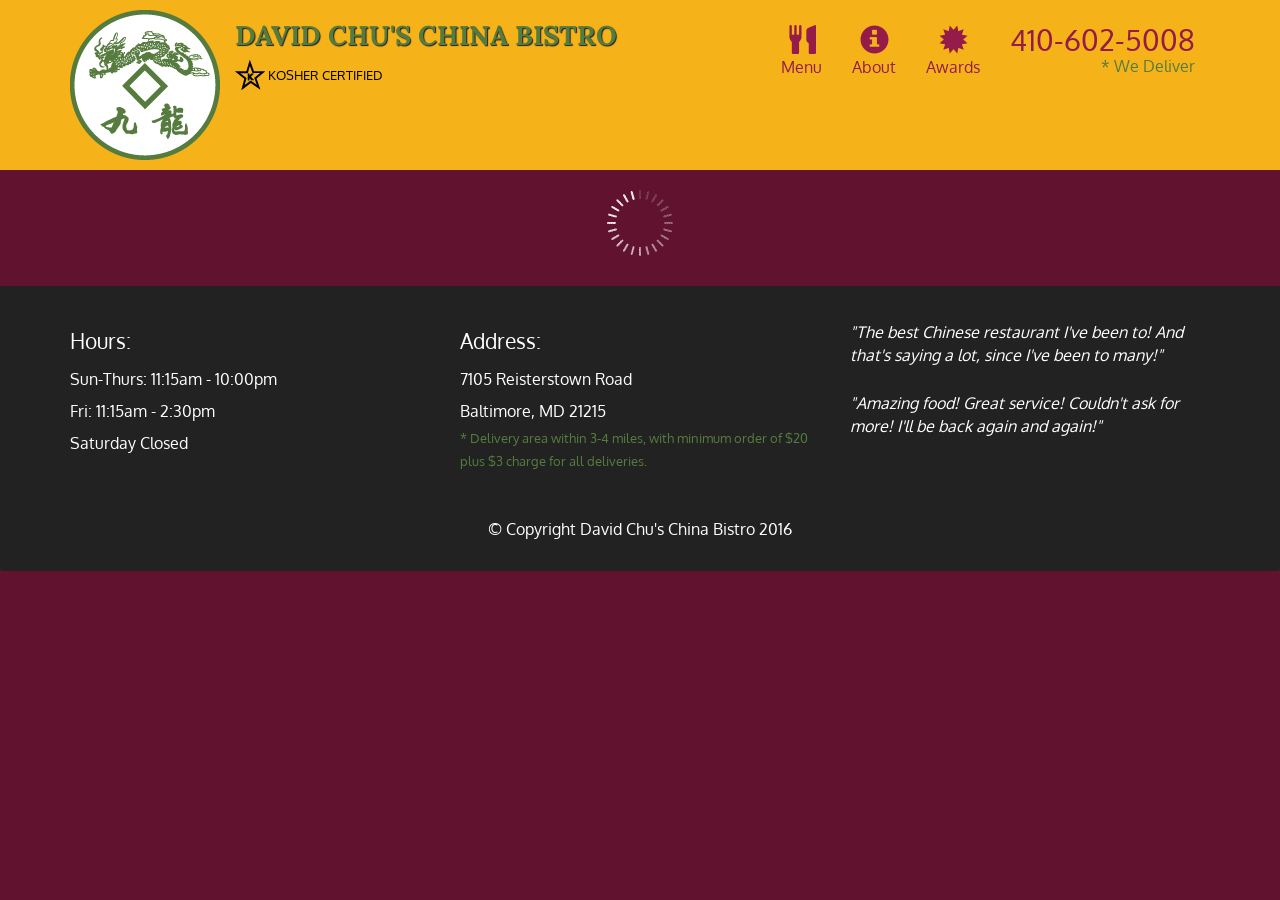
==== index.html @ f2bc0203 "primer commit" ====
<!doctype html>
<html lang="en">
  <head>
    <meta charset="utf-8">
    <meta http-equiv="X-UA-Compatible" content="IE=edge">
    <meta name="viewport" content="width=device-width, initial-scale=1">
    <title>David Chu's China Bistro</title>
    <link rel="stylesheet" href="css/bootstrap.min.css">
    <link rel="stylesheet" href="css/styles.css">
    <link href='https://fonts.googleapis.com/css?family=Oxygen:400,300,700' rel='stylesheet' type='text/css'>
    <link href='https://fonts.googleapis.com/css?family=Lora' rel='stylesheet' type='text/css'>
  </head>
<body>
  <header>
    <nav id="header-nav" class="navbar navbar-default">
      <div class="container">
        <div class="navbar-header">
          <a href="index.html" class="pull-left visible-md visible-lg">
            <div id="logo-img"></div>
          </a>

          <div class="navbar-brand">
            <a href="index.html"><h1>David Chu's China Bistro</h1></a>
            <p>
              <img src="images/star-k-logo.png" alt="Kosher certification">
              <span>Kosher Certified</span>
            </p>
          </div>

          <button id="navbarToggle" type="button" class="navbar-toggle collapsed" data-toggle="collapse" data-target="#collapsable-nav" aria-expanded="false">
            <span class="sr-only">Toggle navigation</span>
            <span class="icon-bar"></span>
            <span class="icon-bar"></span>
            <span class="icon-bar"></span>
          </button>
        </div>
        
        <div id="collapsable-nav" class="collapse navbar-collapse">
           <ul id="nav-list" class="nav navbar-nav navbar-right">
            <li id="navHomeButton" class="visible-xs active">
              <a href="index.html">
                <span class="glyphicon glyphicon-home"></span> Home</a>
            </li>
            <li id="navMenuButton">
              <a href="#" onclick="$dc.loadMenuCategories();">
                <span class="glyphicon glyphicon-cutlery"></span><br class="hidden-xs"> Menu</a>
            </li>
            <li>
              <a href="#">
                <span class="glyphicon glyphicon-info-sign"></span><br class="hidden-xs"> About</a>
            </li>
            <li>
              <a href="#">
                <span class="glyphicon glyphicon-certificate"></span><br class="hidden-xs"> Awards</a>
            </li>
            <li id="phone" class="hidden-xs">
              <a href="tel:410-602-5008">
                <span>410-602-5008</span></a><div>* We Deliver</div>
            </li>
          </ul><!-- #nav-list -->
        </div><!-- .collapse .navbar-collapse -->
      </div><!-- .container -->
    </nav><!-- #header-nav -->
  </header>

  <div id="call-btn" class="visible-xs">
    <a class="btn" href="tel:410-602-5008">
    <span class="glyphicon glyphicon-earphone"></span>
    410-602-5008
    </a>
  </div>
  <div id="xs-deliver" class="text-center visible-xs">* We Deliver</div>

  <div id="main-content" class="container"></div>

  <footer class="panel-footer">
    <div class="container">
      <div class="row">
        <section id="hours" class="col-sm-4">
          <span>Hours:</span><br>
          Sun-Thurs: 11:15am - 10:00pm<br>
          Fri: 11:15am - 2:30pm<br>
          Saturday Closed
          <hr class="visible-xs">
        </section>
        <section id="address" class="col-sm-4">
          <span>Address:</span><br>
          7105 Reisterstown Road<br>
          Baltimore, MD 21215
          <p>* Delivery area within 3-4 miles, with minimum order of $20 plus $3 charge for all deliveries.</p>
          <hr class="visible-xs">
        </section>
        <section id="testimonials" class="col-sm-4">
          <p>"The best Chinese restaurant I've been to! And that's saying a lot, since I've been to many!"</p>
          <p>"Amazing food! Great service! Couldn't ask for more! I'll be back again and again!"</p>
        </section>
      </div>
      <div class="text-center">&copy; Copyright David Chu's China Bistro 2016</div>
    </div>
  </footer>

  <!-- jQuery (Bootstrap JS plugins depend on it) -->
  <script src="js/jquery-2.1.4.min.js"></script>
  <script src="js/bootstrap.min.js"></script>
  <script src="js/ajax-utils.js"></script>
  <script src="js/script.js"></script>
</body>
</html>
---- css/styles.css ----
body {
  font-size: 16px;
  color: #fff;
  background-color: #61122f;
  font-family: 'Oxygen', sans-serif;
}

/** HEADER **/
#header-nav {
  background-color: #f6b319;
  border-radius: 0;
  border: 0;
}

#logo-img {
  background: url('../images/restaurant-logo_large.png') no-repeat;
  width: 150px;
  height: 150px;
  margin: 10px 15px 10px 0;
}

.navbar-brand {
  padding-top: 25px;
}
.navbar-brand h1 { /* Restaurant name */
  font-family: 'Lora', serif;
  color: #557c3e;
  font-size: 1.5em;
  text-transform: uppercase;
  font-weight: bold;
  text-shadow: 1px 1px 1px #222;
  margin-top: 0;
  margin-bottom: 0;
  line-height: .75;
}
.navbar-brand a:hover, .navbar-brand a:focus {
  text-decoration: none;
}
.navbar-brand p { /* Kosher cert */
  color: #000;
  text-transform: uppercase;
  font-size: .7em;
  margin-top: 15px;
}
.navbar-brand p span { /* Star-K */
  vertical-align: middle;
}

#nav-list {
  margin-top: 10px;
}
#nav-list a {
  color: #951C49;
  text-align: center;
}
#nav-list a:hover {
  background: #E7E7E7;
}
#nav-list a span {
  font-size: 1.8em;
}

#phone {
  margin-top: 5px;
}
#phone a { /* Phone number */
  text-align: right;
  padding-bottom: 0;
}
#phone div { /* We Deliver */
  color: #557c3e;
  text-align: right;
  padding-right: 15px;
}

.navbar-header button.navbar-toggle, .navbar-header .icon-bar {
  border: 1px solid #61122f;
}
.navbar-header button.navbar-toggle {
  clear: both;
  margin-top: -30px;
}
/* END HEADER */

/* FOOTER */
.panel-footer {
  margin-top: 30px;
  padding-top: 35px;
  padding-bottom: 30px;
  background-color: #222;
  border-top: 0;
}
.panel-footer div.row {
  margin-bottom: 35px;
}
#hours, #address {
  line-height: 2;
}
#hours > span, #address > span {
  font-size: 1.3em;
}
#address p {
  color: #557c3e;
  font-size: .8em;
  line-height: 1.8;
}
#testimonials {
  font-style: italic;
}
#testimonials p:nth-child(2) {
  margin-top: 25px;
}
/* END FOOTER */



/* HOME PAGE */
.container .jumbotron {
  box-shadow: 0 0 50px #3F0C1F;
  border: 2px solid #3F0C1F;
}

#menu-tile, #specials-tile, #map-tile {
  height: 250px;
  width: 100%;
  margin-bottom: 15px;
  position: relative;
  border: 2px solid #3F0C1F;
  overflow: hidden;
}
#menu-tile:hover, #specials-tile:hover, #map-tile:hover {
  box-shadow: 0 1px 5px 1px #cccccc;
}
#menu-tile {
  background: url('../images/menu-tile.jpg') no-repeat;
  background-position: center;
}
#specials-tile {
  background: url('../images/specials-tile.jpg') no-repeat;
  background-position: center;
}
#menu-tile span, #specials-tile span, #map-tile span {
  position: absolute;
  bottom: 0;
  right: 0;
  width: 100%;
  text-align: center;
  font-size: 1.6em;
  text-transform: uppercase;
  background-color: #000;
  color: #fff;
  opacity: .8;
}
/* END HOME PAGE */

/* MENU CATEGORIES PAGE */
.category-tile { 
  position: relative;
  border: 2px solid #3F0C1F;
  overflow: hidden;
  width: 200px;
  height: 200px;
  margin: 0 auto 15px;
}
.category-tile span {
  position: absolute;
  bottom: 0;
  right: 0;
  width: 100%;
  text-align: center;
  font-size: 1.2em;
  text-transform: uppercase;
  background-color: #000;
  color: #fff;
  opacity: .8;
}
.category-tile:hover {
  box-shadow: 0 1px 5px 1px #cccccc;
}

#menu-categories-title + div {
  margin-bottom: 50px;
}
/* END MENU CATEGORIES PAGE */

/* SINGLE CATEGORY PAGE */
.menu-item-tile {
  margin-bottom: 25px;
}
.menu-item-tile hr {
  width: 80%;
}
.menu-item-tile .menu-item-price {
  font-size: 1.1em;
  text-align: right;
  margin-top: -15px;
  margin-right: -15px;
}
.menu-item-tile .menu-item-price span {
  font-size: .6em;
}
.menu-item-photo {
  position: relative;
  border: 2px solid #3F0C1F; 
  overflow: hidden;
  padding: 0;
  margin-right: -15px;
  margin-left: auto;
  margin-bottom: 20px;
  max-width: 250px;
}
.menu-item-photo div {
  position: absolute;
  bottom: 0;
  right: 0;
  width: 80px;
  background-color: #557c3e;
  text-align: center;
}
.menu-item-description {
  padding-right: 30px;
}
h3.menu-item-title {
  margin: 0 0 10px;
}
.menu-item-details {
  font-size: .9em;
  font-style: italic;
}
/* END SINGLE CATEGORY PAGE */


/********** Large devices only **********/
@media (min-width: 1200px) {
  .container .jumbotron {
    background: url('../images/jumbotron_1200.jpg') no-repeat;
    height: 675px;
  }
}

/********** Medium devices only **********/
@media (min-width: 992px) and (max-width: 1199px) {
  /* Header */
  #logo-img {
    background: url('../images/restaurant-logo_medium.png') no-repeat;
    width: 100px;
    height: 100px;
    margin: 5px 5px 5px 0;
  }
  /* End Header */

  /* Home Page */
  .container .jumbotron {
    background: url('../images/jumbotron_992.jpg') no-repeat;
    height: 558px;
  }
  /* End Home Page */
}

/********** Small devices only **********/
@media (min-width: 768px) and (max-width: 991px) {
  /* Home Page */
  .container .jumbotron {
    background: url('../images/jumbotron_768.jpg') no-repeat;
    height: 432px;
  }
  /* End Home Page */
}

/********** Extra small devices only **********/
@media (max-width: 767px) {
  /* Header */
  .navbar-brand {
    padding-top: 10px;
    height: 80px;
  }
  .navbar-brand h1 { /* Restaurant name */
    padding-top: 10px;
    font-size: 5vw; /* 1vw = 1% of viewport width */
  }
  .navbar-brand p { /* Kosher cert */
    font-size: .6em;
    margin-top: 12px;
  }
  .navbar-brand p img { /* Star-K */
    height: 20px;
  }

  #collapsable-nav a { /* Collapsed nav menu text */
    font-size: 1.2em;
  }
  #collapsable-nav a span { /* Collapsed nav menu glyph */
    font-size: 1em;
    margin-right: 5px;
  }

  #call-btn > a {
    font-size: 1.5em;
    display: block;
    margin: 0 20px;
    padding: 10px;
    border: 2px solid #fff;
    background-color: #f6b319;
    color: #951c49;
  }
  #xs-deliver {
    margin-top: 5px;
    font-size: .7em;
    letter-spacing: .1em;
    text-transform: uppercase;
  }
  /* End Header */

  /* Footer */
  .panel-footer section {
    margin-bottom: 30px;
    text-align: center;
  }
  .panel-footer section:nth-child(3) {
    margin-bottom: 0; /* margin already exists on the whole row */
  }
  .panel-footer section hr {
    width: 50%;
  }
  /* End Footer */

  /* Home Page */
  .container .jumbotron {
    margin-top: 30px;
    padding: 0;
  }
  #menu-tile, #specials-tile {
    width: 360px;
    margin: 0 auto 15px;
  }

  .menu-item-photo {
    margin-right: auto;
  }
  .menu-item-tile .menu-item-price {
    text-align: center;
  }
  .menu-item-description {
    text-align: center;;
  }
}


/********** Super extra small devices Only :-) (e.g., iPhone 4) **********/
@media (max-width: 479px) {
  /* Header */
  .navbar-brand h1 { /* Restaurant name */
    padding-top: 5px;
    font-size: 6vw;
  }
  /* End Header */
  
  /* Home page */
  #menu-tile, #specials-tile {
    width: 280px;
    margin: 0 auto 15px;
  }

  .col-xxs-12 {
    position: relative;
    min-height: 1px;
    padding-right: 15px;
    padding-left: 15px;
    float: left;
    width: 100%;
  }
}
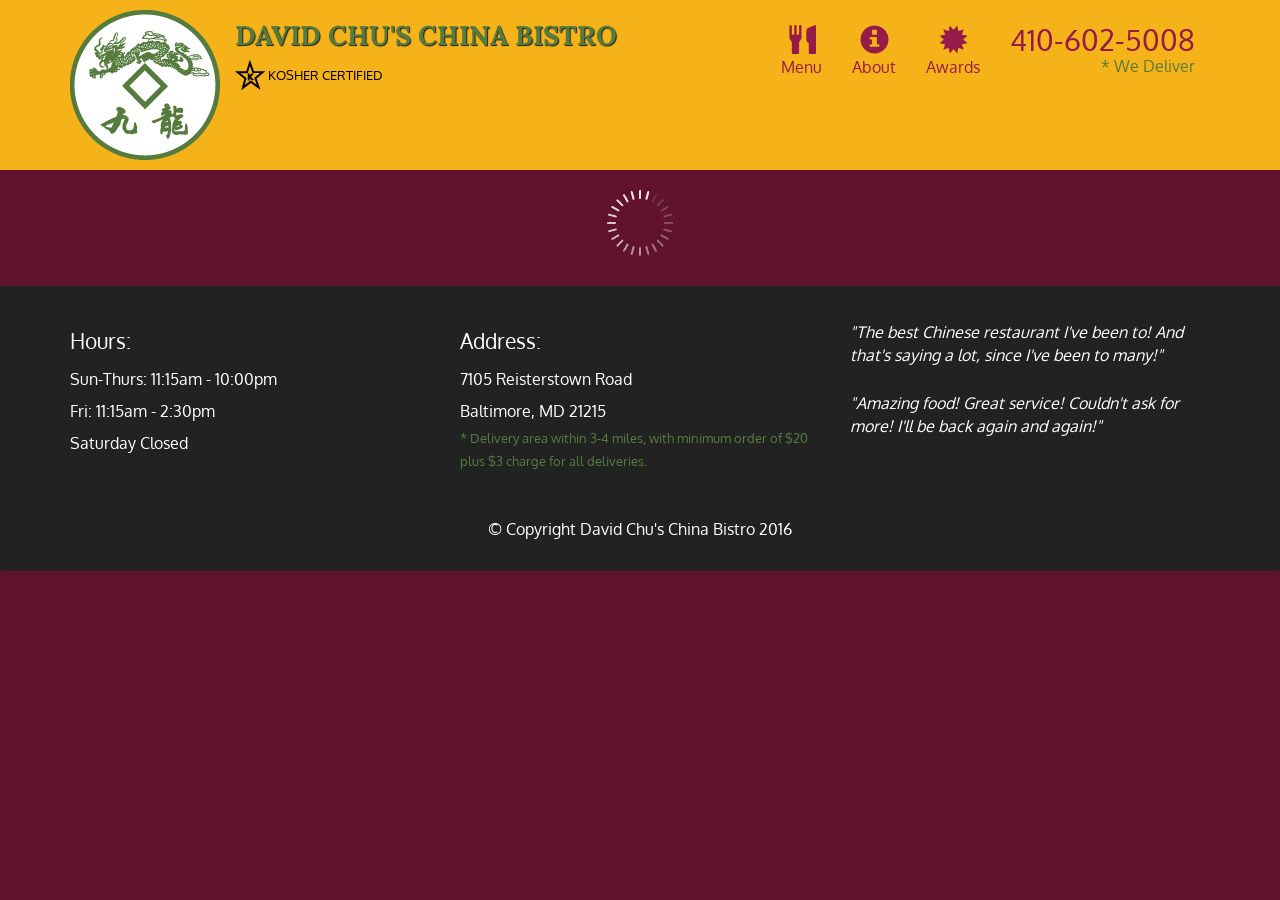
==== commit 98a52a72: "primer commit" ====
--- a/index.html
+++ b/index.html
@@ -1,108 +1,148 @@
-<!doctype html>
+<!DOCTYPE html>
 <html lang="en">
   <head>
-    <meta charset="utf-8">
-    <meta http-equiv="X-UA-Compatible" content="IE=edge">
-    <meta name="viewport" content="width=device-width, initial-scale=1">
+    <meta charset="utf-8" />
+    <meta http-equiv="X-UA-Compatible" content="IE=edge" />
+    <meta name="viewport" content="width=device-width, initial-scale=1" />
     <title>David Chu's China Bistro</title>
-    <link rel="stylesheet" href="css/bootstrap.min.css">
-    <link rel="stylesheet" href="css/styles.css">
-    <link href='https://fonts.googleapis.com/css?family=Oxygen:400,300,700' rel='stylesheet' type='text/css'>
-    <link href='https://fonts.googleapis.com/css?family=Lora' rel='stylesheet' type='text/css'>
+    <link rel="stylesheet" href="css/bootstrap.min.css" />
+    <link rel="stylesheet" href="css/styles.css" />
+    <link
+      href="https://fonts.googleapis.com/css?family=Oxygen:400,300,700"
+      rel="stylesheet"
+      type="text/css"
+    />
+    <link
+      href="https://fonts.googleapis.com/css?family=Lora"
+      rel="stylesheet"
+      type="text/css"
+    />
   </head>
-<body>
-  <header>
-    <nav id="header-nav" class="navbar navbar-default">
-      <div class="container">
-        <div class="navbar-header">
-          <a href="index.html" class="pull-left visible-md visible-lg">
-            <div id="logo-img"></div>
-          </a>
+  <body>
+    <header>
+      <nav id="header-nav" class="navbar navbar-default">
+        <div class="container">
+          <div class="navbar-header">
+            <a href="index.html" class="pull-left visible-md visible-lg">
+              <div id="logo-img"></div>
+            </a>
 
-          <div class="navbar-brand">
-            <a href="index.html"><h1>David Chu's China Bistro</h1></a>
-            <p>
-              <img src="images/star-k-logo.png" alt="Kosher certification">
-              <span>Kosher Certified</span>
-            </p>
+            <div class="navbar-brand">
+              <a href="index.html"><h1>David Chu's China Bistro</h1></a>
+              <p>
+                <img src="images/star-k-logo.png" alt="Kosher certification" />
+                <span>Kosher Certified</span>
+              </p>
+            </div>
+
+            <button
+              id="navbarToggle"
+              type="button"
+              class="navbar-toggle collapsed"
+              data-toggle="collapse"
+              data-target="#collapsable-nav"
+              aria-expanded="false"
+            >
+              <span class="sr-only">Toggle navigation</span>
+              <span class="icon-bar"></span>
+              <span class="icon-bar"></span>
+              <span class="icon-bar"></span>
+            </button>
           </div>
 
-          <button id="navbarToggle" type="button" class="navbar-toggle collapsed" data-toggle="collapse" data-target="#collapsable-nav" aria-expanded="false">
-            <span class="sr-only">Toggle navigation</span>
-            <span class="icon-bar"></span>
-            <span class="icon-bar"></span>
-            <span class="icon-bar"></span>
-          </button>
+          <div id="collapsable-nav" class="collapse navbar-collapse">
+            <ul id="nav-list" class="nav navbar-nav navbar-right">
+              <li id="navHomeButton" class="visible-xs active">
+                <a href="index.html">
+                  <span class="glyphicon glyphicon-home"></span> Home</a
+                >
+              </li>
+              <li id="navMenuButton">
+                <a href="#" onclick="$dc.loadMenuCategories();">
+                  <span class="glyphicon glyphicon-cutlery"></span
+                  ><br class="hidden-xs" />
+                  Menu</a
+                >
+              </li>
+              <li>
+                <a href="#">
+                  <span class="glyphicon glyphicon-info-sign"></span
+                  ><br class="hidden-xs" />
+                  About</a
+                >
+              </li>
+              <li>
+                <a href="#">
+                  <span class="glyphicon glyphicon-certificate"></span
+                  ><br class="hidden-xs" />
+                  Awards</a
+                >
+              </li>
+              <li id="phone" class="hidden-xs">
+                <a href="tel:410-602-5008"> <span>410-602-5008</span></a>
+                <div>* We Deliver</div>
+              </li>
+            </ul>
+            <!-- #nav-list -->
+          </div>
+          <!-- .collapse .navbar-collapse -->
         </div>
-        
-        <div id="collapsable-nav" class="collapse navbar-collapse">
-           <ul id="nav-list" class="nav navbar-nav navbar-right">
-            <li id="navHomeButton" class="visible-xs active">
-              <a href="index.html">
-                <span class="glyphicon glyphicon-home"></span> Home</a>
-            </li>
-            <li id="navMenuButton">
-              <a href="#" onclick="$dc.loadMenuCategories();">
-                <span class="glyphicon glyphicon-cutlery"></span><br class="hidden-xs"> Menu</a>
-            </li>
-            <li>
-              <a href="#">
-                <span class="glyphicon glyphicon-info-sign"></span><br class="hidden-xs"> About</a>
-            </li>
-            <li>
-              <a href="#">
-                <span class="glyphicon glyphicon-certificate"></span><br class="hidden-xs"> Awards</a>
-            </li>
-            <li id="phone" class="hidden-xs">
-              <a href="tel:410-602-5008">
-                <span>410-602-5008</span></a><div>* We Deliver</div>
-            </li>
-          </ul><!-- #nav-list -->
-        </div><!-- .collapse .navbar-collapse -->
-      </div><!-- .container -->
-    </nav><!-- #header-nav -->
-  </header>
+        <!-- .container -->
+      </nav>
+      <!-- #header-nav -->
+    </header>
 
-  <div id="call-btn" class="visible-xs">
-    <a class="btn" href="tel:410-602-5008">
-    <span class="glyphicon glyphicon-earphone"></span>
-    410-602-5008
-    </a>
-  </div>
-  <div id="xs-deliver" class="text-center visible-xs">* We Deliver</div>
+    <div id="call-btn" class="visible-xs">
+      <a class="btn" href="tel:410-602-5008">
+        <span class="glyphicon glyphicon-earphone"></span>
+        410-602-5008
+      </a>
+    </div>
+    <div id="xs-deliver" class="text-center visible-xs">* We Deliver</div>
 
-  <div id="main-content" class="container"></div>
+    <div id="main-content" class="container"></div>
 
-  <footer class="panel-footer">
-    <div class="container">
-      <div class="row">
-        <section id="hours" class="col-sm-4">
-          <span>Hours:</span><br>
-          Sun-Thurs: 11:15am - 10:00pm<br>
-          Fri: 11:15am - 2:30pm<br>
-          Saturday Closed
-          <hr class="visible-xs">
-        </section>
-        <section id="address" class="col-sm-4">
-          <span>Address:</span><br>
-          7105 Reisterstown Road<br>
-          Baltimore, MD 21215
-          <p>* Delivery area within 3-4 miles, with minimum order of $20 plus $3 charge for all deliveries.</p>
-          <hr class="visible-xs">
-        </section>
-        <section id="testimonials" class="col-sm-4">
-          <p>"The best Chinese restaurant I've been to! And that's saying a lot, since I've been to many!"</p>
-          <p>"Amazing food! Great service! Couldn't ask for more! I'll be back again and again!"</p>
-        </section>
+    <footer class="panel-footer">
+      <div class="container">
+        <div class="row">
+          <section id="hours" class="col-sm-4">
+            <span>Hours:</span><br />
+            Sun-Thurs: 11:15am - 10:00pm<br />
+            Fri: 11:15am - 2:30pm<br />
+            Saturday Closed
+            <hr class="visible-xs" />
+          </section>
+          <section id="address" class="col-sm-4">
+            <span>Address:</span><br />
+            7105 Reisterstown Road<br />
+            Baltimore, MD 21215
+            <p>
+              * Delivery area within 3-4 miles, with minimum order of $20 plus
+              $3 charge for all deliveries.
+            </p>
+            <hr class="visible-xs" />
+          </section>
+          <section id="testimonials" class="col-sm-4">
+            <p>
+              "The best Chinese restaurant I've been to! And that's saying a
+              lot, since I've been to many!"
+            </p>
+            <p>
+              "Amazing food! Great service! Couldn't ask for more! I'll be back
+              again and again!"
+            </p>
+          </section>
+        </div>
+        <div class="text-center">
+          &copy; Copyright David Chu's China Bistro 2016
+        </div>
       </div>
-      <div class="text-center">&copy; Copyright David Chu's China Bistro 2016</div>
-    </div>
-  </footer>
+    </footer>
 
-  <!-- jQuery (Bootstrap JS plugins depend on it) -->
-  <script src="js/jquery-2.1.4.min.js"></script>
-  <script src="js/bootstrap.min.js"></script>
-  <script src="js/ajax-utils.js"></script>
-  <script src="js/script.js"></script>
-</body>
+    <!-- jQuery (Bootstrap JS plugins depend on it) -->
+    <script src="js/jquery-2.1.4.min.js"></script>
+    <script src="js/bootstrap.min.js"></script>
+    <script src="js/ajax-utils.js"></script>
+    <script src="js/script.js"></script>
+  </body>
 </html>
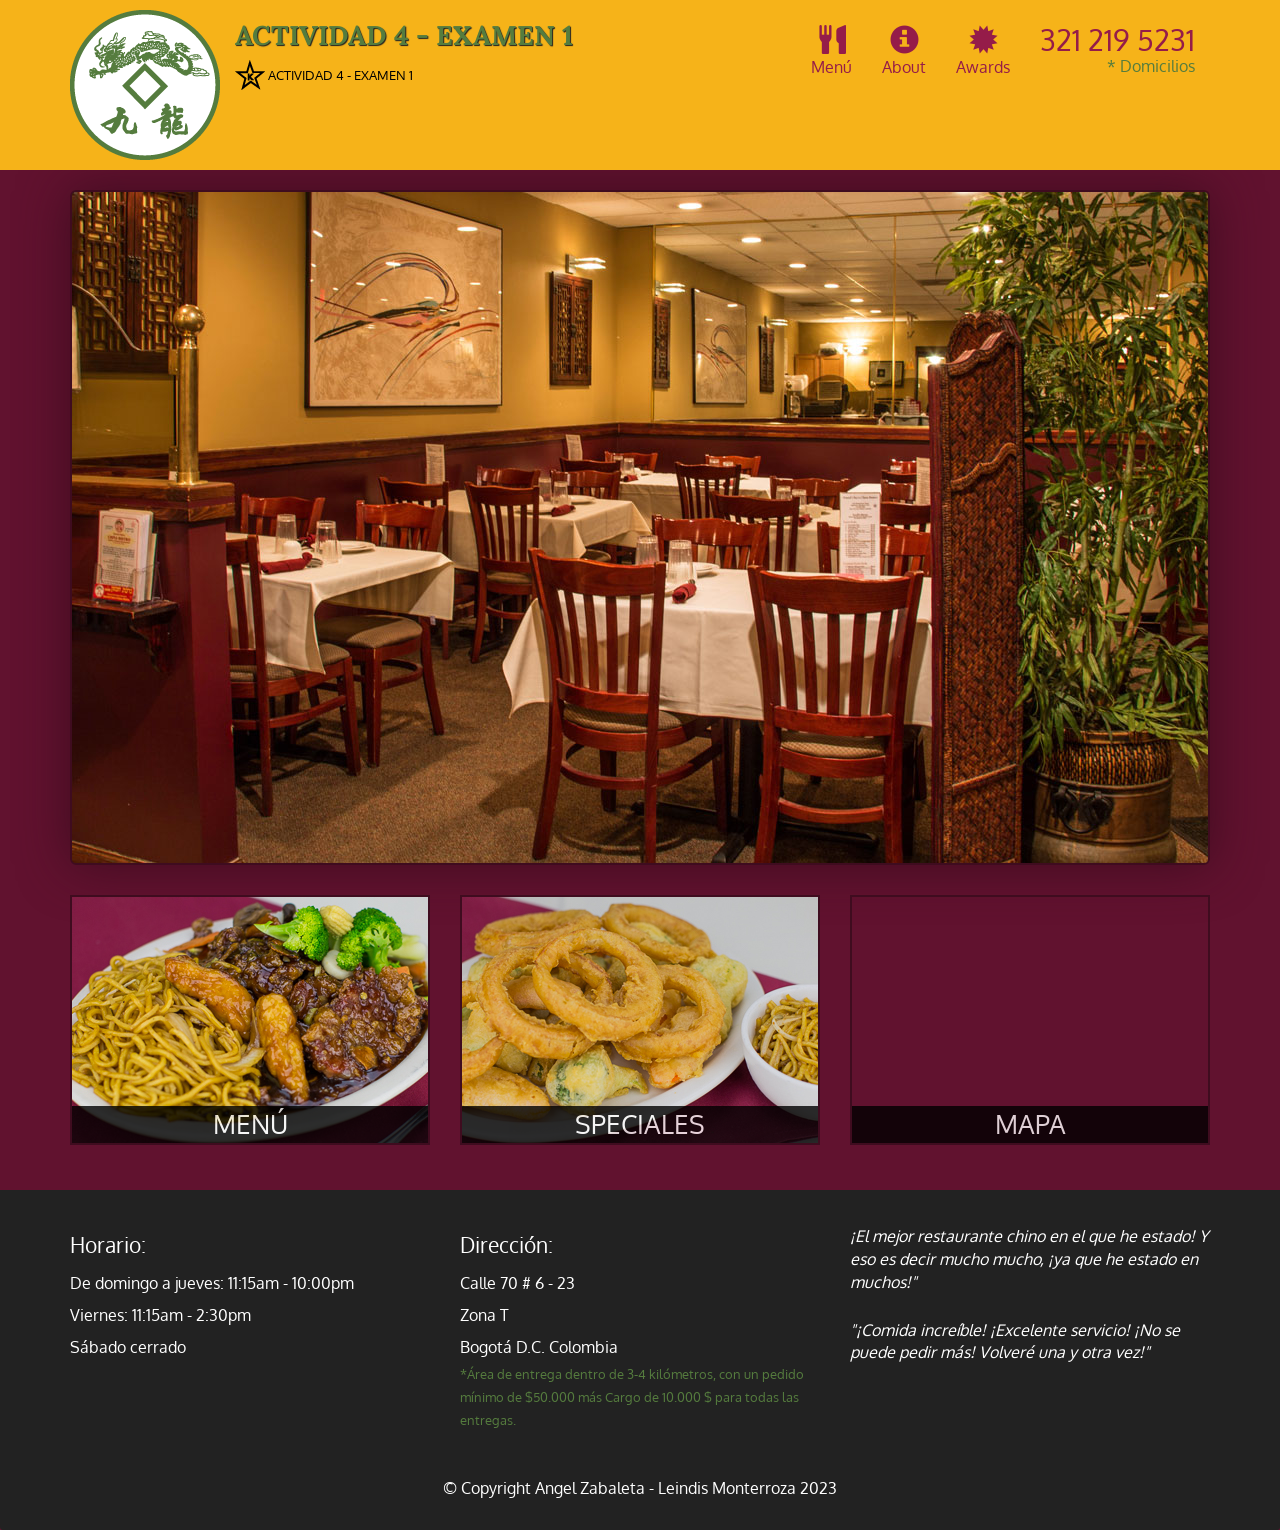
==== commit 62f05d4e: "first commit" ====
--- a/index.html
+++ b/index.html
@@ -4,7 +4,7 @@
     <meta charset="utf-8" />
     <meta http-equiv="X-UA-Compatible" content="IE=edge" />
     <meta name="viewport" content="width=device-width, initial-scale=1" />
-    <title>David Chu's China Bistro</title>
+    <title>Actividad 4 - Examen 1</title>
     <link rel="stylesheet" href="css/bootstrap.min.css" />
     <link rel="stylesheet" href="css/styles.css" />
     <link
@@ -28,10 +28,10 @@
             </a>
 
             <div class="navbar-brand">
-              <a href="index.html"><h1>David Chu's China Bistro</h1></a>
+              <a href="index.html"><h1>Actividad 4 - Examen 1</h1></a>
               <p>
                 <img src="images/star-k-logo.png" alt="Kosher certification" />
-                <span>Kosher Certified</span>
+                <span>Actividad 4 - Examen 1</span>
               </p>
             </div>
 
@@ -61,7 +61,7 @@
                 <a href="#" onclick="$dc.loadMenuCategories();">
                   <span class="glyphicon glyphicon-cutlery"></span
                   ><br class="hidden-xs" />
-                  Menu</a
+                  Menú</a
                 >
               </li>
               <li>
@@ -79,8 +79,8 @@
                 >
               </li>
               <li id="phone" class="hidden-xs">
-                <a href="tel:410-602-5008"> <span>410-602-5008</span></a>
-                <div>* We Deliver</div>
+                <a href="tel:321 219 5231"> <span>321 219 5231</span></a>
+                <div>* Domicilios</div>
               </li>
             </ul>
             <!-- #nav-list -->
@@ -93,12 +93,12 @@
     </header>
 
     <div id="call-btn" class="visible-xs">
-      <a class="btn" href="tel:410-602-5008">
+      <a class="btn" href="tel:321 219 5231">
         <span class="glyphicon glyphicon-earphone"></span>
-        410-602-5008
+        321 219 5231
       </a>
     </div>
-    <div id="xs-deliver" class="text-center visible-xs">* We Deliver</div>
+    <div id="xs-deliver" class="text-center visible-xs">* Domicilios</div>
 
     <div id="main-content" class="container"></div>
 
@@ -106,35 +106,36 @@
       <div class="container">
         <div class="row">
           <section id="hours" class="col-sm-4">
-            <span>Hours:</span><br />
-            Sun-Thurs: 11:15am - 10:00pm<br />
-            Fri: 11:15am - 2:30pm<br />
-            Saturday Closed
+            <span>Horario:</span><br />
+              De domingo a jueves: 11:15am - 10:00pm<br />
+              Viernes: 11:15am - 2:30pm<br />
+              Sábado cerrado
             <hr class="visible-xs" />
           </section>
           <section id="address" class="col-sm-4">
-            <span>Address:</span><br />
-            7105 Reisterstown Road<br />
-            Baltimore, MD 21215
+            <span>Dirección:</span><br />
+            Calle 70 # 6 - 23 <br />
+            Zona T<br />
+            Bogotá D.C. Colombia
             <p>
-              * Delivery area within 3-4 miles, with minimum order of $20 plus
-              $3 charge for all deliveries.
+              *Área de entrega dentro de 3-4 kilómetros, con un pedido mínimo de $50.000 más
+              Cargo de 10.000 $ para todas las entregas.
             </p>
             <hr class="visible-xs" />
           </section>
           <section id="testimonials" class="col-sm-4">
             <p>
-              "The best Chinese restaurant I've been to! And that's saying a
-              lot, since I've been to many!"
+              ¡El mejor restaurante chino en el que he estado! Y eso es decir mucho
+              mucho, ¡ya que he estado en muchos!"
             </p>
             <p>
-              "Amazing food! Great service! Couldn't ask for more! I'll be back
-              again and again!"
+              "¡Comida increíble! ¡Excelente servicio! ¡No se puede pedir más! Volveré
+              una y otra vez!"
             </p>
           </section>
         </div>
         <div class="text-center">
-          &copy; Copyright David Chu's China Bistro 2016
+          &copy; Copyright Angel Zabaleta - Leindis Monterroza 2023
         </div>
       </div>
     </footer>
